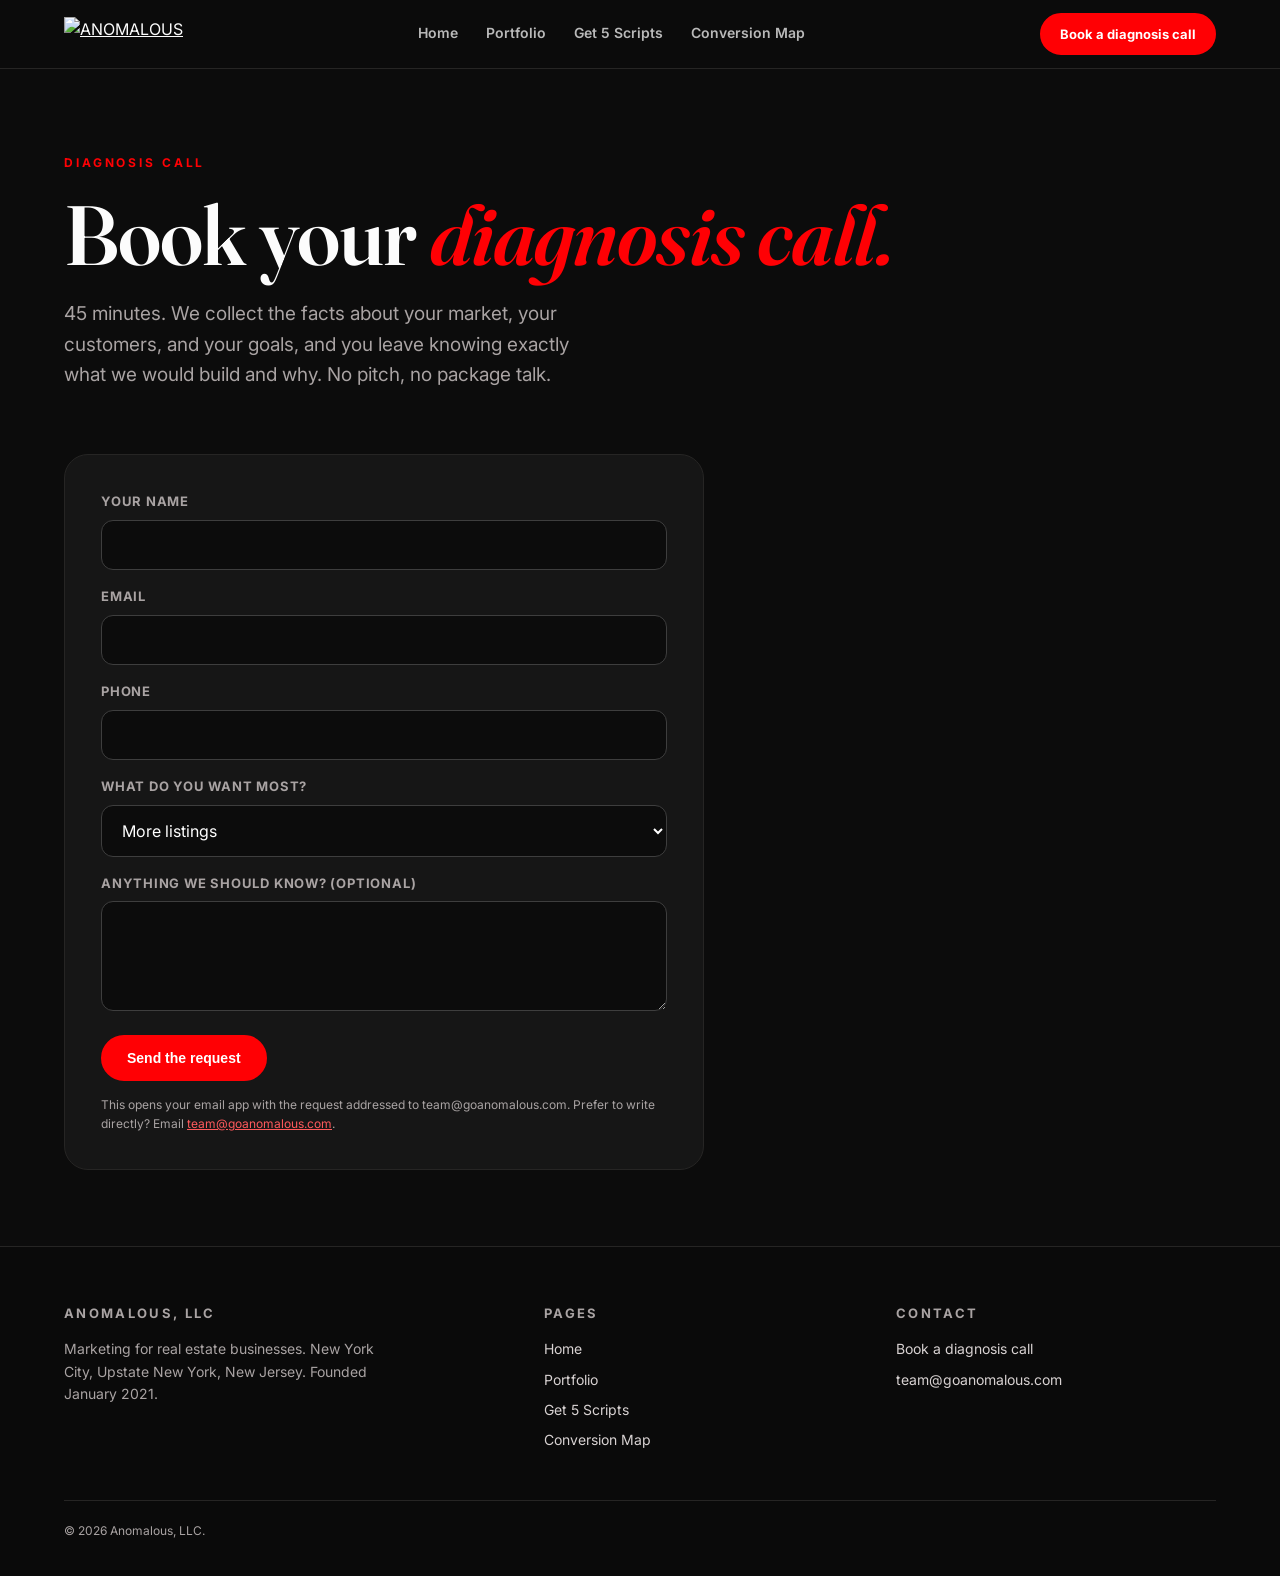
==== getstarted/index.html @ 60b2eff2 "Anomalous GitHub Pages move: getstarted/index.html" ====
<!DOCTYPE html>
<html lang="en">
<head>
<meta charset="utf-8">
<meta name="viewport" content="width=device-width, initial-scale=1">
<title>Book a diagnosis call, ANOMALOUS</title>
<meta name="description" content="Book a 45-minute diagnosis call with Anomalous. We collect the facts about your market, your customers, and your goals, and you leave knowing exactly what we would build and why.">
<meta name="theme-color" content="#0c0c0c">
<link rel="icon" href="https://images.squarespace-cdn.com/content/v1/5fe3904804e8564c7d72245d/fa9d185d-3a30-4af8-afb0-0909c0a40d38/favicon.ico">
<link rel="preconnect" href="https://fonts.googleapis.com">
<link rel="preconnect" href="https://fonts.gstatic.com" crossorigin>
<link href="https://fonts.googleapis.com/css2?family=Fraunces:opsz,wght@9..144,500;9..144,600;9..144,700&family=Inter:wght@400;500;600;700&display=swap" rel="stylesheet">
<link rel="stylesheet" href="../assets/style.css">
</head>
<body>
<header class="top">
  <div class="wrap">
    <a class="logo" href="../index.html" aria-label="Anomalous home"><img src="https://images.squarespace-cdn.com/content/v1/5fe3904804e8564c7d72245d/867c1caf-8105-4897-837f-d7fde5fe9fe9/Logo+WHITE.png?format=500w" alt="ANOMALOUS"></a>
    <button class="nav-toggle" id="navToggle" aria-label="Open menu" aria-expanded="false">&#9776;</button>
    <nav class="nav" id="nav">
      <a href="../index.html">Home</a>
      <a href="../portfolio.html">Portfolio</a>
      <a href="../scripts.html">Get 5 Scripts</a>
      <a href="../conversion.html">Conversion Map</a>
    </nav>
    <a class="btn small" href="../getstarted.html">Book a diagnosis call</a>
  </div>
</header>

<div class="wrap hero">
  <div class="reveal">
    <p class="eyebrow">Diagnosis call</p>
    <h1>Book your <em>diagnosis call.</em></h1>
    <p class="lede">45 minutes. We collect the facts about your market, your customers, and your goals, and you leave knowing exactly what we would build and why. No pitch, no package talk.</p>
  </div>
</div>

<section style="padding-top:0">
  <div class="wrap">
    <div class="panel reveal" style="max-width:640px">
      <form id="callForm">
        <div class="field"><label for="cName">Your name</label><input type="text" id="cName" required></div>
        <div class="field"><label for="cEmail">Email</label><input type="email" id="cEmail" required></div>
        <div class="field"><label for="cPhone">Phone</label><input type="tel" id="cPhone"></div>
        <div class="field"><label for="cWant">What do you want most?</label>
          <select id="cWant">
            <option>More listings</option>
            <option>More leads</option>
            <option>A brand people remember</option>
            <option>Something else</option>
          </select>
        </div>
        <div class="field"><label for="cMsg">Anything we should know? (optional)</label><textarea id="cMsg"></textarea></div>
        <button class="btn" type="submit">Send the request</button>
        <p class="fine">This opens your email app with the request addressed to team@goanomalous.com. Prefer to write directly? Email <a href="mailto:team@goanomalous.com" style="color:var(--red-soft)">team@goanomalous.com</a>.</p>
      </form>
    </div>
  </div>
</section>

<footer>
  <div class="wrap">
    <div class="cols">
      <div>
        <h4>Anomalous, LLC</h4>
        <p style="color:var(--muted);font-size:14px;max-width:40ch">Marketing for real estate businesses. New York City, Upstate New York, New Jersey. Founded January 2021.</p>
      </div>
      <div>
        <h4>Pages</h4>
        <a href="../index.html">Home</a>
        <a href="../portfolio.html">Portfolio</a>
        <a href="../scripts.html">Get 5 Scripts</a>
        <a href="../conversion.html">Conversion Map</a>
      </div>
      <div>
        <h4>Contact</h4>
        <a href="../getstarted.html">Book a diagnosis call</a>
        <a href="mailto:team@goanomalous.com">team@goanomalous.com</a>
      </div>
    </div>
    <p class="foot-fine">&copy; 2026 Anomalous, LLC.</p>
  </div>
</footer>
<script src="../assets/app.js"></script>
</body>
</html>
---- assets/style.css ----
/* ANOMALOUS redesign - shared design system. Dark, editorial, red accent (#ff0004, the live site's red). */
:root{
  --bg:#0c0c0c; --bg2:#141414; --bg3:#1d1d1d; --ink:#fcfcfc; --muted:#a9a3a3;
  --red:#ff0004; --red-soft:#ff5a5c; --line:#262524; --card:#161616;
  --serif:'Fraunces',Georgia,serif; --sans:'Inter',system-ui,sans-serif;
}
*{margin:0;padding:0;box-sizing:border-box}
html{scroll-behavior:smooth}
body{background:var(--bg);color:var(--ink);font-family:var(--sans);line-height:1.6;-webkit-text-size-adjust:100%}
img{display:block;max-width:100%}
a{color:inherit}
.wrap{max-width:1200px;margin:0 auto;padding:0 24px}
.eyebrow{font-size:12px;font-weight:700;letter-spacing:.24em;text-transform:uppercase;color:var(--red)}
h1,h2,h3,.serif{font-family:var(--serif);font-weight:600;line-height:1.06;letter-spacing:-.01em}
/* Text balance (Socrates lesson, standing rule): no heading breaks into
   five words on one line and a single orphan word on the next. */
h1,h2,h3,.card-title,.lede,.card p{text-wrap:balance}
p,figcaption{text-wrap:pretty}
h1{font-size:clamp(44px,7vw,84px)}
h2{font-size:clamp(32px,4.6vw,54px);margin:14px 0 14px}
.lede{font-size:clamp(16px,2.2vw,19px);color:var(--muted);max-width:58ch}
.reveal{opacity:0;transform:translateY(22px);transition:opacity .7s ease,transform .7s ease}
.reveal.in{opacity:1;transform:none}
@media (prefers-reduced-motion:reduce){.reveal{opacity:1;transform:none;transition:none}html{scroll-behavior:auto}}
/* nav */
.top{position:sticky;top:0;z-index:30;background:rgba(12,12,12,.92);backdrop-filter:blur(10px);border-bottom:1px solid var(--line)}
.top .wrap{display:flex;align-items:center;justify-content:space-between;height:68px;gap:16px}
.logo img{height:34px;width:auto}
.nav{display:flex;gap:28px;font-size:14px;font-weight:600}
.nav a{text-decoration:none;opacity:.72;padding:6px 0;border-bottom:2px solid transparent}
.nav a:hover{opacity:1;color:var(--red-soft)}
.nav a.active{opacity:1;color:#fff;border-bottom-color:var(--red)}
.nav-toggle{display:none;background:none;border:1px solid var(--line);border-radius:10px;font-size:20px;line-height:1;padding:8px 12px;cursor:pointer;color:#fff}
.btn{display:inline-block;background:var(--red);color:#fff;text-decoration:none;font-weight:700;font-size:14px;padding:13px 24px;border-radius:999px;border:2px solid var(--red)}
.btn:hover{background:#d60003;border-color:#d60003}
.btn.ghost{background:transparent;color:#fff;border-color:#fff}
.btn.ghost:hover{border-color:var(--red);color:var(--red-soft)}
.btn.small{padding:9px 18px;font-size:13px}
/* hero */
.hero{padding-top:84px;padding-bottom:64px}
.hero h1{margin:18px 0 20px}
.hero h1 em{font-style:italic;color:var(--red)}
.hero-cta{display:flex;gap:12px;margin-top:30px;flex-wrap:wrap}
.stats{display:grid;grid-template-columns:repeat(4,1fr);gap:16px;margin-top:64px;border-top:1px solid var(--line);padding-top:28px}
.stat b{font-family:var(--serif);font-size:clamp(30px,3.6vw,46px);display:block;line-height:1}
.stat b span{font-size:inherit}
.stat .lbl{font-size:13px;color:var(--muted);font-weight:600}
.fine{font-size:12px;color:var(--muted);margin-top:14px}
/* sections */
section{padding:76px 0}
section.tint{background:var(--bg2);border-top:1px solid var(--line);border-bottom:1px solid var(--line)}
.sec-head{margin-bottom:40px}
/* cards */
.grid3{display:grid;grid-template-columns:repeat(3,1fr);gap:20px}
.grid4{display:grid;grid-template-columns:repeat(4,1fr);gap:16px}
.card{background:var(--card);border:1px solid var(--line);border-radius:20px;overflow:hidden;transition:transform .2s ease,border-color .2s ease}
.card:hover{transform:translateY(-4px);border-color:#3e3e3e}
.card .body{padding:22px}
.card h3{font-size:22px;margin:8px 0}
.card p{font-size:14px;color:var(--muted)}
.chip{font-size:11px;font-weight:700;letter-spacing:.12em;text-transform:uppercase;background:rgba(255,0,4,.14);color:var(--red-soft);padding:4px 10px;border-radius:999px}
.chip.dim{background:#262524;color:#cfc9c9}
/* authority (GaryVee) + brands */
.authority-grid{display:grid;grid-template-columns:minmax(0,460px) 1fr;gap:48px;align-items:center}
.authority-photo{border-radius:20px;overflow:hidden;border:1px solid var(--line);cursor:zoom-in;margin:0}
.authority-photo img{width:100%;height:100%;object-fit:cover}
#authority h2{margin:14px 0 18px}
#authority p{color:var(--muted);font-size:16px;margin-bottom:14px}
.brands{width:100%;border-radius:16px;border:1px solid var(--line);margin-top:48px}
/* conversion map (video + tool snapshot) */
.convmap-grid{display:grid;grid-template-columns:1fr minmax(0,380px);gap:40px;align-items:center}
.convmap-graphic{border-radius:20px;overflow:hidden;border:1px solid var(--line);cursor:zoom-in;margin:0;background:var(--card)}
.convmap-graphic img{width:100%}
.convmap-graphic figcaption{padding:14px 16px;font-size:14px;font-weight:600}
/* portfolio teaser bubbles (homepage, under brands; display only) */
.pbubble{background:transparent;border:1px solid var(--line);color:#fff;font:600 13px var(--sans);padding:9px 16px;border-radius:999px}
/* team */
.team-collage{border-radius:20px;overflow:hidden;border:1px solid var(--line);margin-bottom:20px;cursor:zoom-in}
.team-collage img{width:100%}
.team-card{border-radius:16px;overflow:hidden;border:1px solid var(--line);background:var(--card);cursor:zoom-in;margin:0}
.team-card img{width:100%}
.team-card figcaption{padding:14px 16px;font-size:14px;font-weight:600}
/* phases (text always expanded; diagrams open in the lightbox) */
.phases{display:grid;gap:24px}
.phase{display:grid;grid-template-columns:minmax(0,460px) 1fr;gap:40px;align-items:center;background:var(--card);border:1px solid var(--line);border-radius:20px;padding:32px;transition:border-color .2s ease}
.phase:hover{border-color:var(--red)}
.phase:nth-child(even) .phase-visual{order:2}
.phase-visual{border-radius:16px;overflow:hidden;border:1px solid var(--line);cursor:zoom-in;margin:0}
.phase-visual img{width:100%;height:auto}
.phase .num{font-family:var(--serif);font-size:15px;color:var(--red);font-weight:700}
.phase h3{font-size:26px;margin:6px 0 8px}
.phase p{font-size:14px;color:var(--muted)}
.phase .more{margin-top:14px;padding-top:14px;border-top:1px solid var(--line);font-size:14px;color:#d8d2d2}
/* lightbox */
.lightbox{position:fixed;inset:0;z-index:70;background:rgba(0,0,0,.92);display:flex;align-items:center;justify-content:center;padding:24px}
[hidden]{display:none!important}
.lightbox[hidden]{display:none}
.lightbox img{max-width:min(920px,94vw);max-height:88vh;width:auto;height:auto;border-radius:12px}
.lb-close{position:absolute;top:18px;right:18px;background:none;border:1px solid var(--line);color:#fff;border-radius:999px;width:44px;height:44px;cursor:pointer;font-size:22px}
/* portfolio */
.filters{display:flex;gap:10px;flex-wrap:wrap;margin:28px 0}
.filters button{background:transparent;border:1px solid var(--line);color:#fff;font:600 13px var(--sans);padding:9px 16px;border-radius:999px;cursor:pointer}
.filters button:hover{border-color:var(--red)}
.filters button.on{background:var(--red);border-color:var(--red)}
.pcard{background:var(--card);border:1px solid var(--line);border-radius:20px;overflow:hidden;cursor:pointer;transition:transform .2s ease,border-color .2s ease}
.pcard:hover{transform:translateY(-4px);border-color:#3e3e3e}
.pcard .tile{aspect-ratio:9/12;display:flex;flex-direction:column;align-items:center;justify-content:center;gap:10px;background:linear-gradient(160deg,#262524,#141414 60%,#1d0a0a);position:relative}
.pcard .tile .mono{font-family:var(--serif);font-size:64px;color:rgba(255,255,255,.92);font-weight:700;line-height:1}
.pcard .tile .play{width:58px;height:58px;border-radius:50%;background:var(--red);display:flex;align-items:center;justify-content:center;font-size:20px;color:#fff}
.pcard .tile .dur{position:absolute;bottom:12px;right:12px;font-size:12px;font-weight:700;background:rgba(0,0,0,.65);padding:3px 9px;border-radius:999px}
.pcard .body{padding:18px}
.pcard h3{font-size:19px;text-transform:uppercase;letter-spacing:.02em}
.pcard p{font-size:13px;color:var(--muted)}
.vid{aspect-ratio:16/9;border-radius:16px;overflow:hidden;border:1px solid var(--line);background:#000}
.vid iframe{width:100%;height:100%;border:0}
/* quiz / estimator */
.panel{background:var(--card);border:1px solid var(--line);border-radius:24px;padding:36px}
.progress{height:6px;background:#262524;border-radius:999px;overflow:hidden;margin:18px 0 28px}
.progress i{display:block;height:100%;background:var(--red);width:0;transition:width .4s ease}
.qstep{display:none}
.qstep.on{display:block;animation:fadein .35s ease}
@keyframes fadein{from{opacity:0;transform:translateY(8px)}to{opacity:1;transform:none}}
.qstep h3{font-size:clamp(24px,3.4vw,34px);margin-bottom:8px}
.qstep .hint{color:var(--muted);font-size:14px;margin-bottom:20px}
.field{margin-bottom:16px}
.field label{display:block;font-size:13px;font-weight:700;letter-spacing:.06em;text-transform:uppercase;color:var(--muted);margin-bottom:8px}
.field input[type=text],.field input[type=email],.field input[type=tel],.field input[type=number],.field textarea,.field select{width:100%;background:#0c0c0c;border:1px solid #3e3e3e;color:#fff;border-radius:12px;padding:14px 16px;font:400 16px var(--sans);outline:none}
.field input:focus,.field textarea:focus,.field select:focus{border-color:var(--red)}
.field textarea{min-height:110px;resize:vertical}
.opts{display:grid;gap:10px}
.opts label{display:flex;gap:12px;align-items:flex-start;background:#0c0c0c;border:1px solid #3e3e3e;border-radius:12px;padding:14px 16px;cursor:pointer;font-size:15px}
.opts label:hover{border-color:var(--red)}
.opts input{accent-color:var(--red);margin-top:3px}
.stepnav{display:flex;gap:12px;margin-top:24px;flex-wrap:wrap}
.range-row{display:flex;align-items:center;gap:16px}
.range-row input[type=range]{flex:1;accent-color:var(--red)}
.range-val{font-family:var(--serif);font-size:24px;min-width:70px;text-align:right}
.result{background:#0c0c0c;border:1px solid var(--line);border-radius:16px;padding:24px;margin-top:8px}
.result .big{font-family:var(--serif);font-size:clamp(34px,4.4vw,52px);line-height:1;color:var(--red)}
.funnel{display:grid;gap:8px;margin-top:16px}
.funnel .frow{display:flex;justify-content:space-between;gap:12px;border-bottom:1px dashed #2c2c2c;padding:9px 0;font-size:14px}
.funnel .frow b{font-family:var(--serif);font-size:17px}
.script-card{background:#0c0c0c;border:1px solid var(--line);border-radius:16px;padding:22px;margin-bottom:14px}
.script-card h4{font-family:var(--serif);font-size:20px;margin:6px 0 8px}
.script-card p{font-size:14px;color:#d8d2d2}
.script-card .hook{color:var(--red-soft);font-weight:600}
/* modal */
.modal{position:fixed;inset:0;z-index:60;background:rgba(0,0,0,.88);display:flex;align-items:center;justify-content:center;padding:24px}.modal[hidden]{display:none}
.modal .box{background:var(--card);border:1px solid var(--line);border-radius:20px;max-width:560px;width:100%;padding:32px;max-height:88vh;overflow:auto}
.modal .box h3{font-size:28px;margin:8px 0 10px}
.modal .box p{color:var(--muted);font-size:15px}
.modal .close{float:right;background:none;border:1px solid var(--line);color:#fff;border-radius:999px;width:36px;height:36px;cursor:pointer;font-size:16px}
/* in-page reel (9:16 vertical, height-capped so it fits the viewport) */
.modal .reel{width:auto;max-width:100%;height:min(64vh,640px);margin:18px auto 0;display:block;background:#000;border-radius:12px}
/* footer */
footer{border-top:1px solid var(--line);padding:56px 0 36px;background:#0a0a0a}
footer .cols{display:grid;grid-template-columns:1.4fr 1fr 1fr;gap:32px}
footer h4{font-size:13px;letter-spacing:.18em;text-transform:uppercase;color:var(--muted);margin-bottom:14px}
footer a{display:block;text-decoration:none;color:#d8d2d2;font-size:14px;margin-bottom:8px}
footer a:hover{color:var(--red-soft)}
.foot-fine{margin-top:40px;padding-top:20px;border-top:1px solid var(--line);font-size:12px;color:var(--muted)}
@media (max-width:900px){
  .grid3{grid-template-columns:1fr 1fr}
  .grid4{grid-template-columns:1fr 1fr}
  .authority-grid{grid-template-columns:1fr;gap:28px}
  .convmap-grid{grid-template-columns:1fr;gap:24px}
  .phase{grid-template-columns:1fr;gap:24px;padding:24px}
  .phase:nth-child(even) .phase-visual{order:0}
  .stats{grid-template-columns:1fr 1fr;gap:24px 16px}
  footer .cols{grid-template-columns:1fr 1fr}
}
@media (max-width:600px){
  .nav-toggle{display:block}
  .nav{position:absolute;top:68px;left:0;right:0;background:#0c0c0c;flex-direction:column;gap:0;padding:8px 24px 16px;border-bottom:1px solid var(--line);display:none}
  .nav.open{display:flex}
  .nav a{padding:12px 0;border-bottom:1px solid var(--line);font-size:16px}
  .top .btn{display:none}
  .hero{padding:52px 0 44px}
  .grid3,.grid4{grid-template-columns:1fr}
  .panel{padding:24px}
  section{padding:54px 0}
  footer .cols{grid-template-columns:1fr}
}
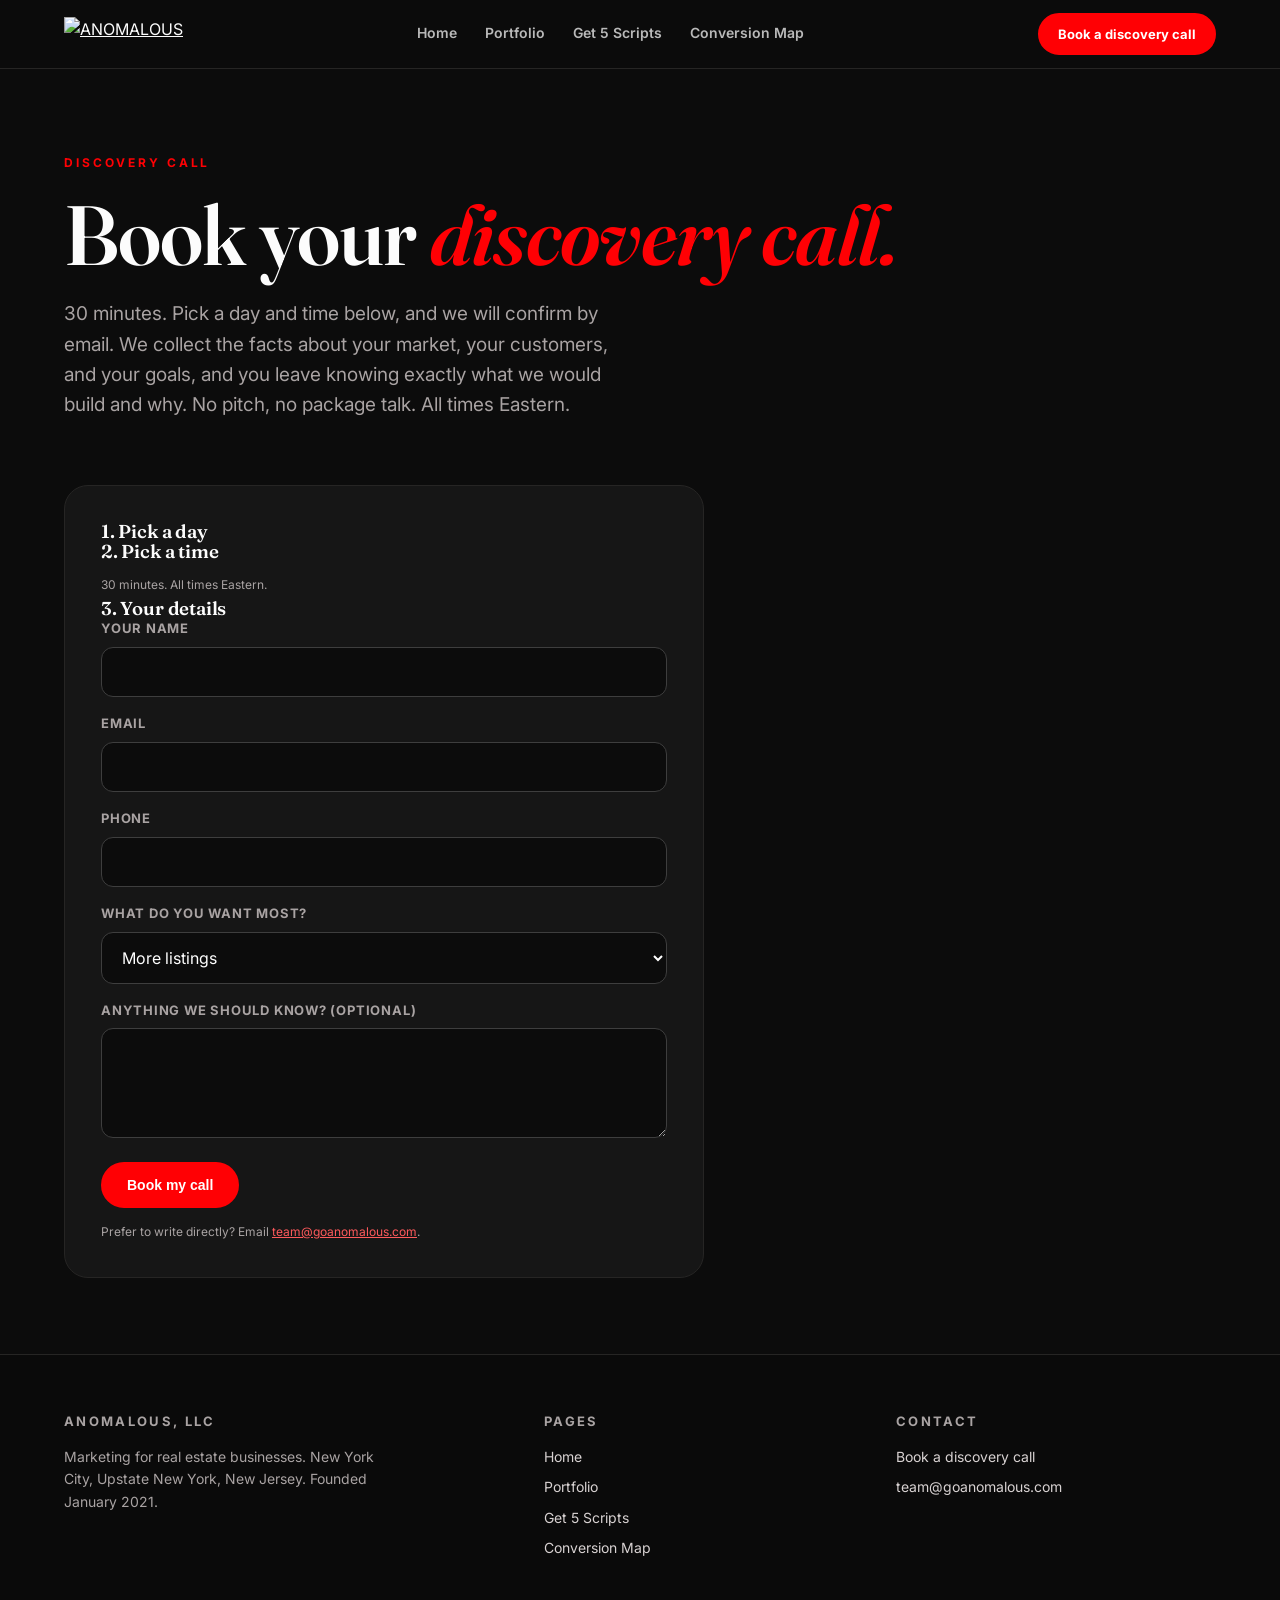
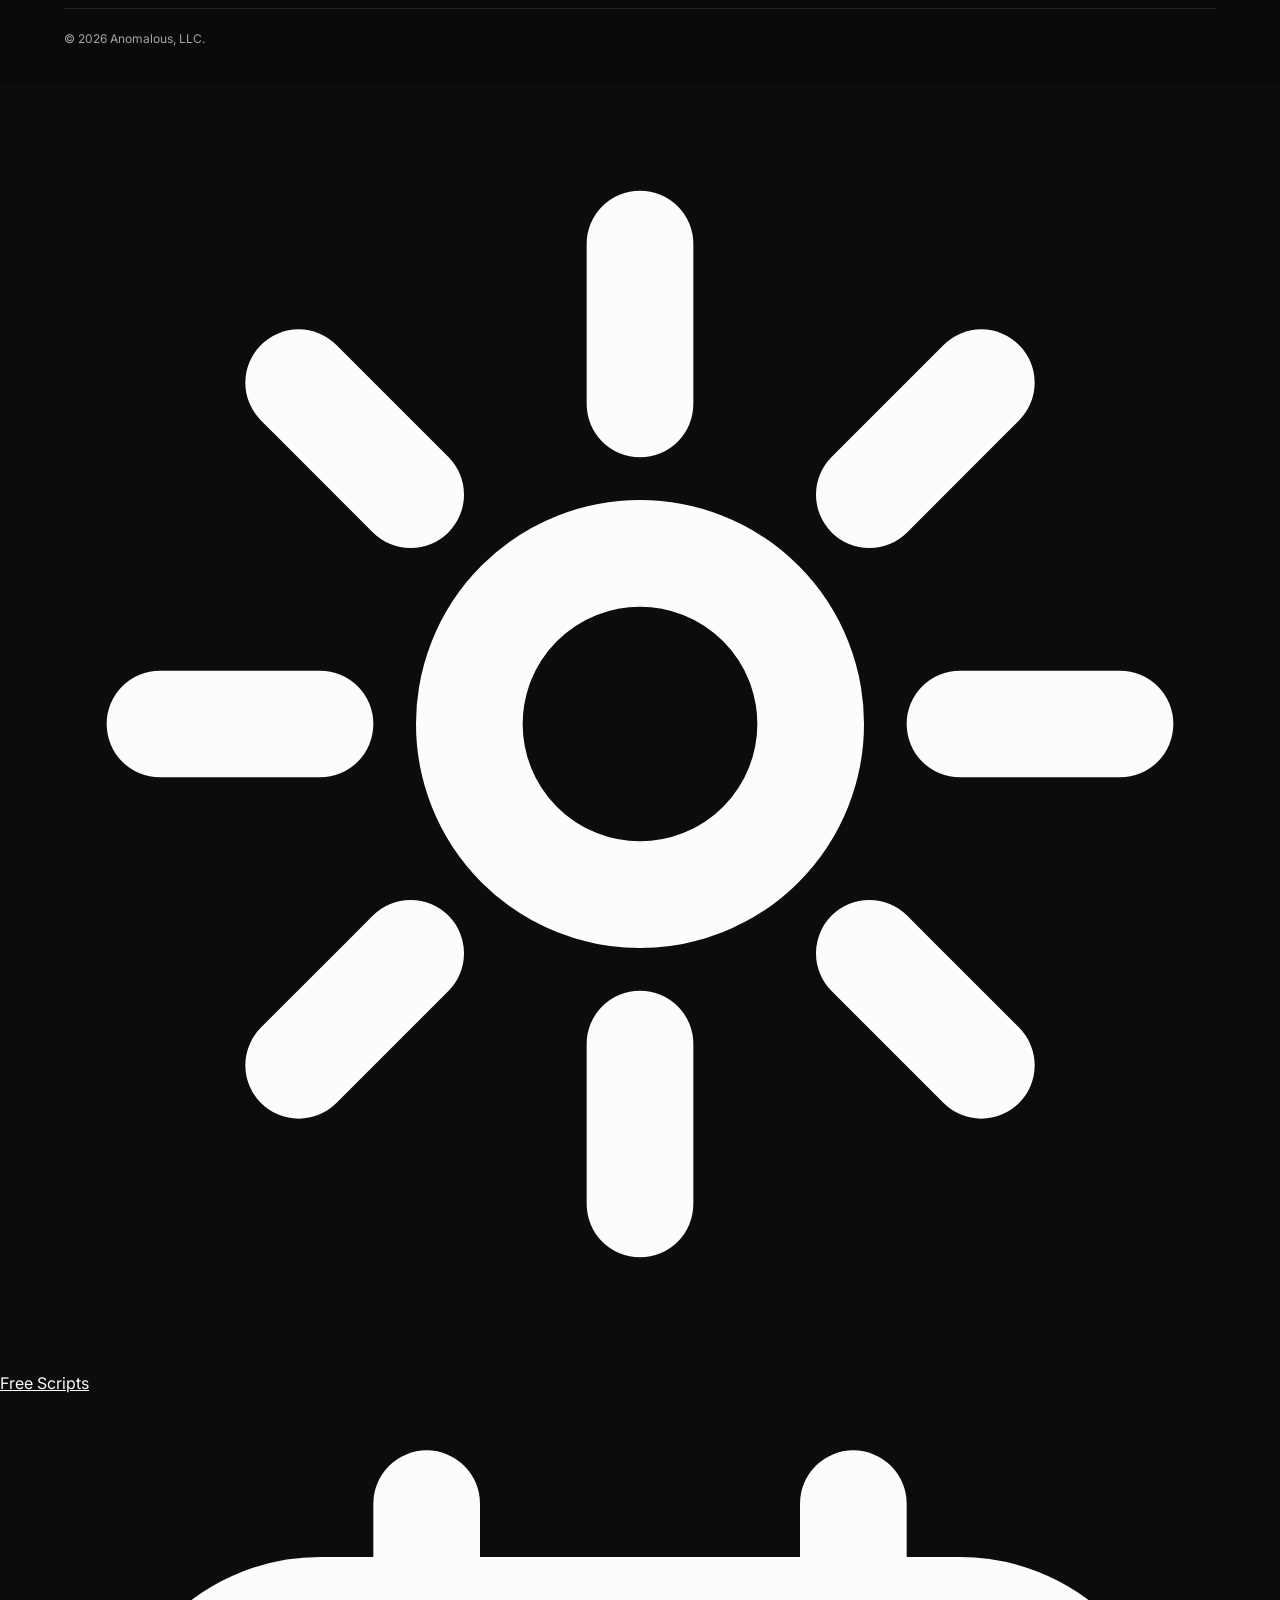
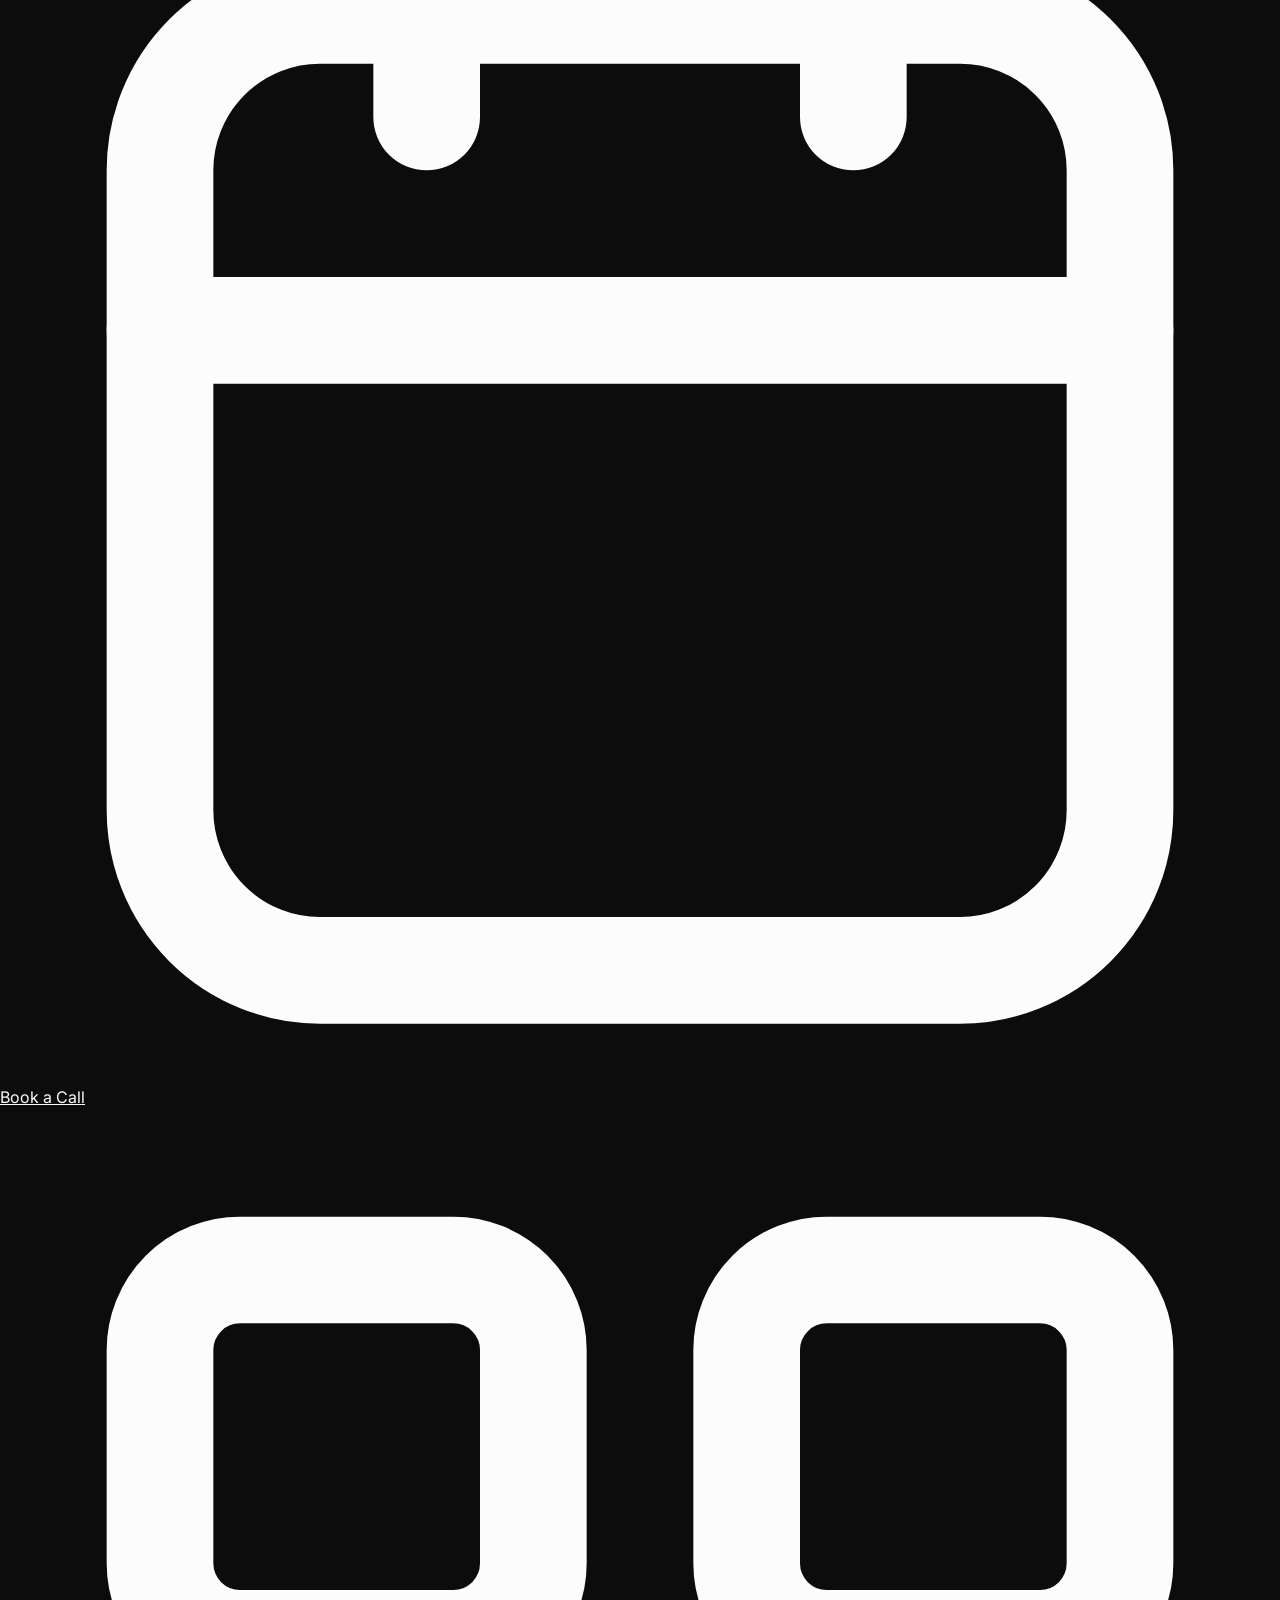
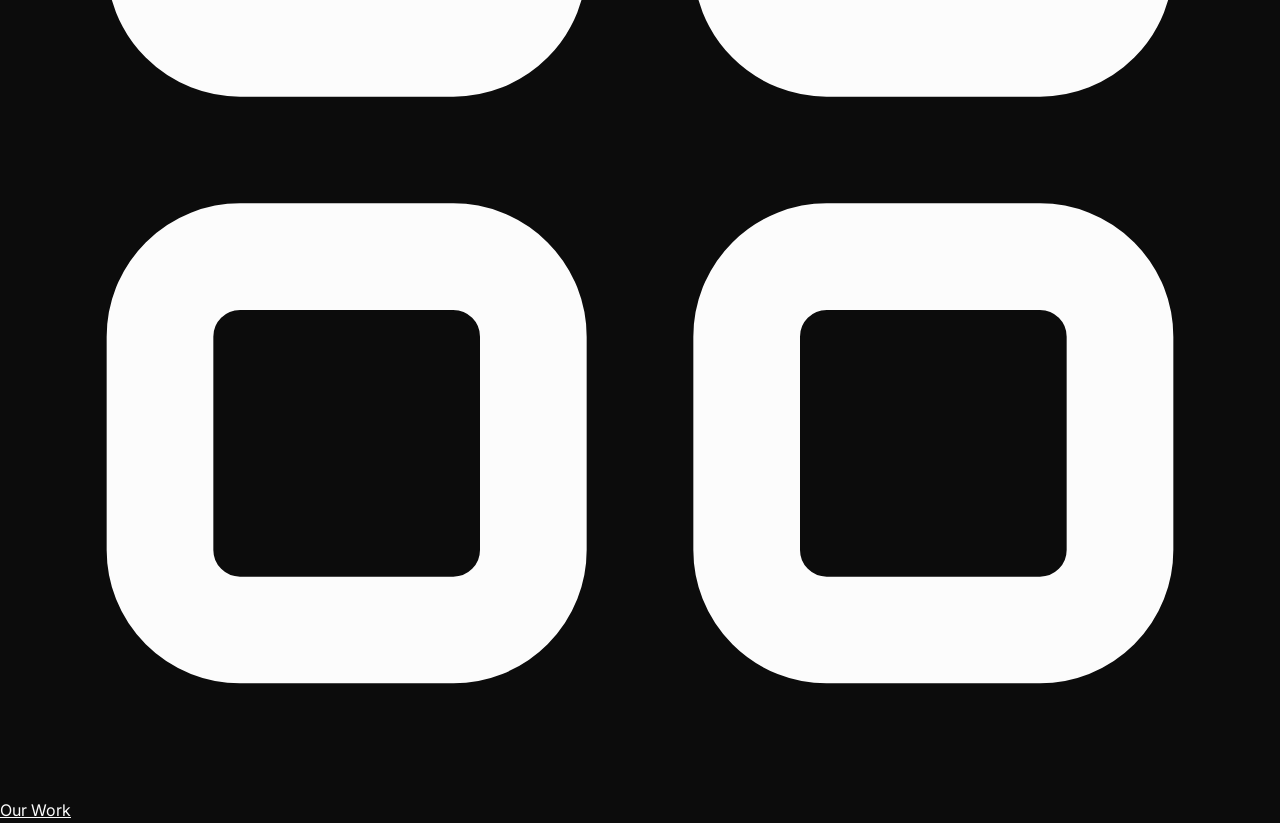
==== commit 5366973b: "Update getstarted/index.html (Discovery picker + sticky bar)" ====
--- a/getstarted/index.html
+++ b/getstarted/index.html
@@ -3,8 +3,8 @@
 <head>
 <meta charset="utf-8">
 <meta name="viewport" content="width=device-width, initial-scale=1">
-<title>Book a diagnosis call, ANOMALOUS</title>
-<meta name="description" content="Book a 45-minute diagnosis call with Anomalous. We collect the facts about your market, your customers, and your goals, and you leave knowing exactly what we would build and why.">
+<title>Book a discovery call, ANOMALOUS</title>
+<meta name="description" content="Book a 30-minute discovery call with Anomalous. Pick a day and time, and we will confirm by email. We collect the facts about your market, your customers, and your goals, and you leave knowing exactly what we would build and why.">
 <meta name="theme-color" content="#0c0c0c">
 <link rel="icon" href="https://images.squarespace-cdn.com/content/v1/5fe3904804e8564c7d72245d/fa9d185d-3a30-4af8-afb0-0909c0a40d38/favicon.ico">
 <link rel="preconnect" href="https://fonts.googleapis.com">
@@ -23,37 +23,55 @@
       <a href="../scripts.html">Get 5 Scripts</a>
       <a href="../conversion.html">Conversion Map</a>
     </nav>
-    <a class="btn small" href="../getstarted.html">Book a diagnosis call</a>
+    <a class="btn small" href="../getstarted.html">Book a discovery call</a>
   </div>
 </header>
 
 <div class="wrap hero">
   <div class="reveal">
-    <p class="eyebrow">Diagnosis call</p>
-    <h1>Book your <em>diagnosis call.</em></h1>
-    <p class="lede">45 minutes. We collect the facts about your market, your customers, and your goals, and you leave knowing exactly what we would build and why. No pitch, no package talk.</p>
+    <p class="eyebrow">Discovery call</p>
+    <h1>Book your <em>discovery call.</em></h1>
+    <p class="lede">30 minutes. Pick a day and time below, and we will confirm by email. We collect the facts about your market, your customers, and your goals, and you leave knowing exactly what we would build and why. No pitch, no package talk. All times Eastern.</p>
   </div>
 </div>
 
 <section style="padding-top:0">
   <div class="wrap">
     <div class="panel reveal" style="max-width:640px">
-      <form id="callForm">
-        <div class="field"><label for="cName">Your name</label><input type="text" id="cName" required></div>
-        <div class="field"><label for="cEmail">Email</label><input type="email" id="cEmail" required></div>
-        <div class="field"><label for="cPhone">Phone</label><input type="tel" id="cPhone"></div>
-        <div class="field"><label for="cWant">What do you want most?</label>
-          <select id="cWant">
-            <option>More listings</option>
-            <option>More leads</option>
-            <option>A brand people remember</option>
-            <option>Something else</option>
-          </select>
+      <form id="bookForm">
+        <div class="book-step" style="margin-top:0">
+          <h3>1. Pick a day</h3>
+          <div class="dates" id="bookDates" role="group" aria-label="Pick a day"></div>
         </div>
-        <div class="field"><label for="cMsg">Anything we should know? (optional)</label><textarea id="cMsg"></textarea></div>
-        <button class="btn" type="submit">Send the request</button>
-        <p class="fine">This opens your email app with the request addressed to team@goanomalous.com. Prefer to write directly? Email <a href="mailto:team@goanomalous.com" style="color:var(--red-soft)">team@goanomalous.com</a>.</p>
+        <div class="book-step">
+          <h3>2. Pick a time</h3>
+          <p class="fine" style="margin-bottom:4px">30 minutes. All times Eastern.</p>
+          <div class="slots" id="bookSlots" role="group" aria-label="Pick a time"></div>
+        </div>
+        <div class="book-step">
+          <h3>3. Your details</h3>
+          <div class="field"><label for="bName">Your name</label><input type="text" id="bName" required></div>
+          <div class="field"><label for="bEmail">Email</label><input type="email" id="bEmail" required></div>
+          <div class="field"><label for="bPhone">Phone</label><input type="tel" id="bPhone"></div>
+          <div class="field"><label for="bWant">What do you want most?</label>
+            <select id="bWant">
+              <option>More listings</option>
+              <option>More leads</option>
+              <option>A brand people remember</option>
+              <option>Something else</option>
+            </select>
+          </div>
+          <div class="field"><label for="bMsg">Anything we should know? (optional)</label><textarea id="bMsg"></textarea></div>
+          <button class="btn" type="submit">Book my call</button>
+          <p class="book-note" id="bookNote" hidden></p>
+          <p class="fine">Prefer to write directly? Email <a href="mailto:team@goanomalous.com" style="color:var(--red-soft)">team@goanomalous.com</a>.</p>
+        </div>
       </form>
+      <div id="bookDone" hidden>
+        <h3>Request sent.</h3>
+        <p class="lede" id="bookDoneText"></p>
+        <p class="fine">We will confirm by email shortly. If you need to change the time, reply to that email or write to <a href="mailto:team@goanomalous.com" style="color:var(--red-soft)">team@goanomalous.com</a>.</p>
+      </div>
     </div>
   </div>
 </section>
@@ -74,13 +92,18 @@
       </div>
       <div>
         <h4>Contact</h4>
-        <a href="../getstarted.html">Book a diagnosis call</a>
+        <a href="../getstarted.html">Book a discovery call</a>
         <a href="mailto:team@goanomalous.com">team@goanomalous.com</a>
       </div>
     </div>
     <p class="foot-fine">&copy; 2026 Anomalous, LLC.</p>
   </div>
 </footer>
+<nav class="stickybar" aria-label="Quick actions">
+  <a href="../scripts.html"><svg viewBox="0 0 24 24" fill="none" stroke="currentColor" stroke-width="2" stroke-linecap="round" stroke-linejoin="round"><path d="M12 3v3M12 18v3M3 12h3M18 12h3M5.6 5.6l2.1 2.1M16.3 16.3l2.1 2.1M18.4 5.6l-2.1 2.1M7.7 16.3l-2.1 2.1"/><circle cx="12" cy="12" r="3.2"/></svg>Free Scripts</a>
+  <a href="../getstarted.html" class="sb-center"><span class="sb-ring"><svg viewBox="0 0 24 24" fill="none" stroke="currentColor" stroke-width="2" stroke-linecap="round" stroke-linejoin="round"><rect x="3" y="4" width="18" height="18" rx="3"/><path d="M16 2v4M8 2v4M3 10h18"/></svg></span><span>Book a Call</span></a>
+  <a href="../portfolio.html"><svg viewBox="0 0 24 24" fill="none" stroke="currentColor" stroke-width="2" stroke-linecap="round" stroke-linejoin="round"><rect x="3" y="3" width="7" height="7" rx="1.5"/><rect x="14" y="3" width="7" height="7" rx="1.5"/><rect x="3" y="14" width="7" height="7" rx="1.5"/><rect x="14" y="14" width="7" height="7" rx="1.5"/></svg>Our Work</a>
+</nav>
 <script src="../assets/app.js"></script>
 </body>
 </html>
